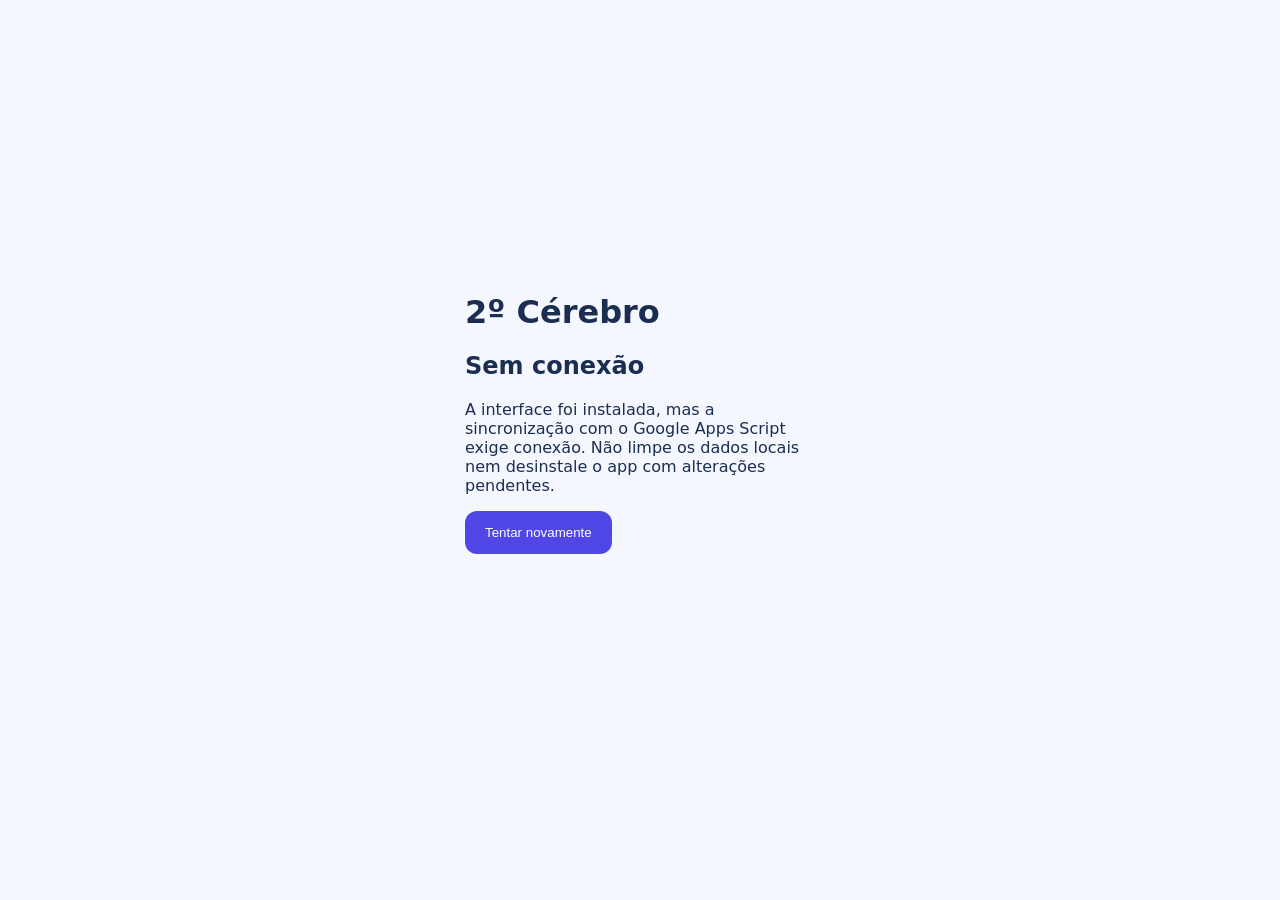
==== offline.html @ f30110bc "Add files via upload" ====
<!doctype html><html lang="pt-BR"><meta charset="utf-8"><meta name="viewport" content="width=device-width,initial-scale=1"><title>2º Cérebro — Sem conexão</title><body style="font:16px system-ui;background:#f5f7ff;color:#1b2e52;min-height:90vh;display:grid;place-items:center"><main style="max-width:350px;padding:24px"><h1>2º Cérebro</h1><h2>Sem conexão</h2><p>A interface foi instalada, mas a sincronização com o Google Apps Script exige conexão. Não limpe os dados locais nem desinstale o app com alterações pendentes.</p><button onclick="location.reload()" style="background:#4f46e5;color:white;padding:14px 20px;border:0;border-radius:12px">Tentar novamente</button></main></body></html>
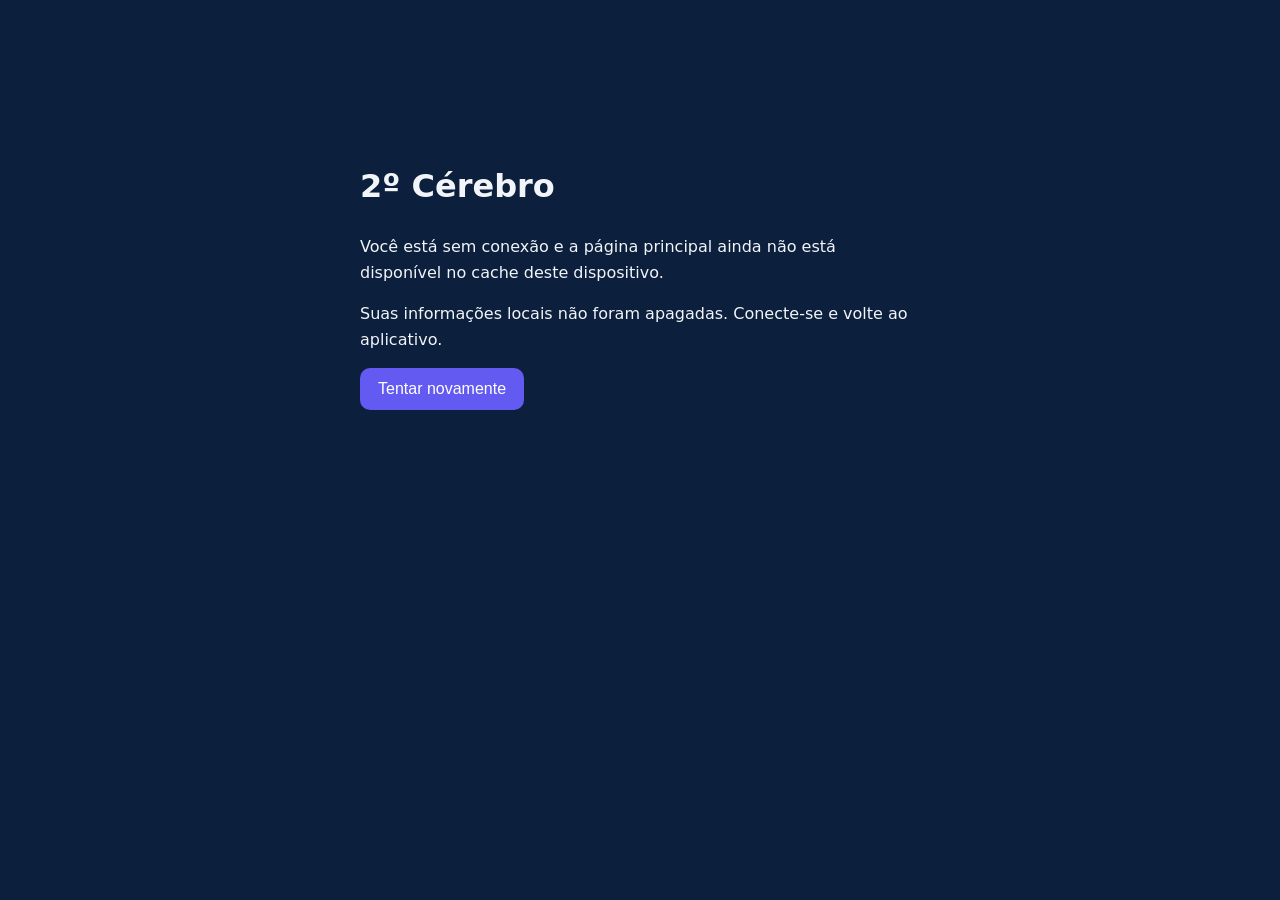
==== commit a1c1aa18: "Add files via upload" ====
--- a/offline.html
+++ b/offline.html
@@ -1 +1 @@
-<!doctype html><html lang="pt-BR"><meta charset="utf-8"><meta name="viewport" content="width=device-width,initial-scale=1"><title>2º Cérebro — Sem conexão</title><body style="font:16px system-ui;background:#f5f7ff;color:#1b2e52;min-height:90vh;display:grid;place-items:center"><main style="max-width:350px;padding:24px"><h1>2º Cérebro</h1><h2>Sem conexão</h2><p>A interface foi instalada, mas a sincronização com o Google Apps Script exige conexão. Não limpe os dados locais nem desinstale o app com alterações pendentes.</p><button onclick="location.reload()" style="background:#4f46e5;color:white;padding:14px 20px;border:0;border-radius:12px">Tentar novamente</button></main></body></html>+<!doctype html><html lang="pt-BR"><meta charset="utf-8"><meta name="viewport" content="width=device-width,initial-scale=1"><meta name="theme-color" content="#163e7c"><title>2º Cérebro — Sem conexão</title><style>body{background:#0c1f3c;color:#f1f5f9;font:16px system-ui;padding:2rem;max-width:560px;margin:12vh auto;line-height:1.6}a{color:#9fe3ff}button{border:0;background:#625af1;color:white;border-radius:10px;padding:12px 18px;font-size:16px}</style><h1>2º Cérebro</h1><p>Você está sem conexão e a página principal ainda não está disponível no cache deste dispositivo.</p><p>Suas informações locais não foram apagadas. Conecte-se e volte ao aplicativo.</p><button onclick="location.reload()">Tentar novamente</button></html>
